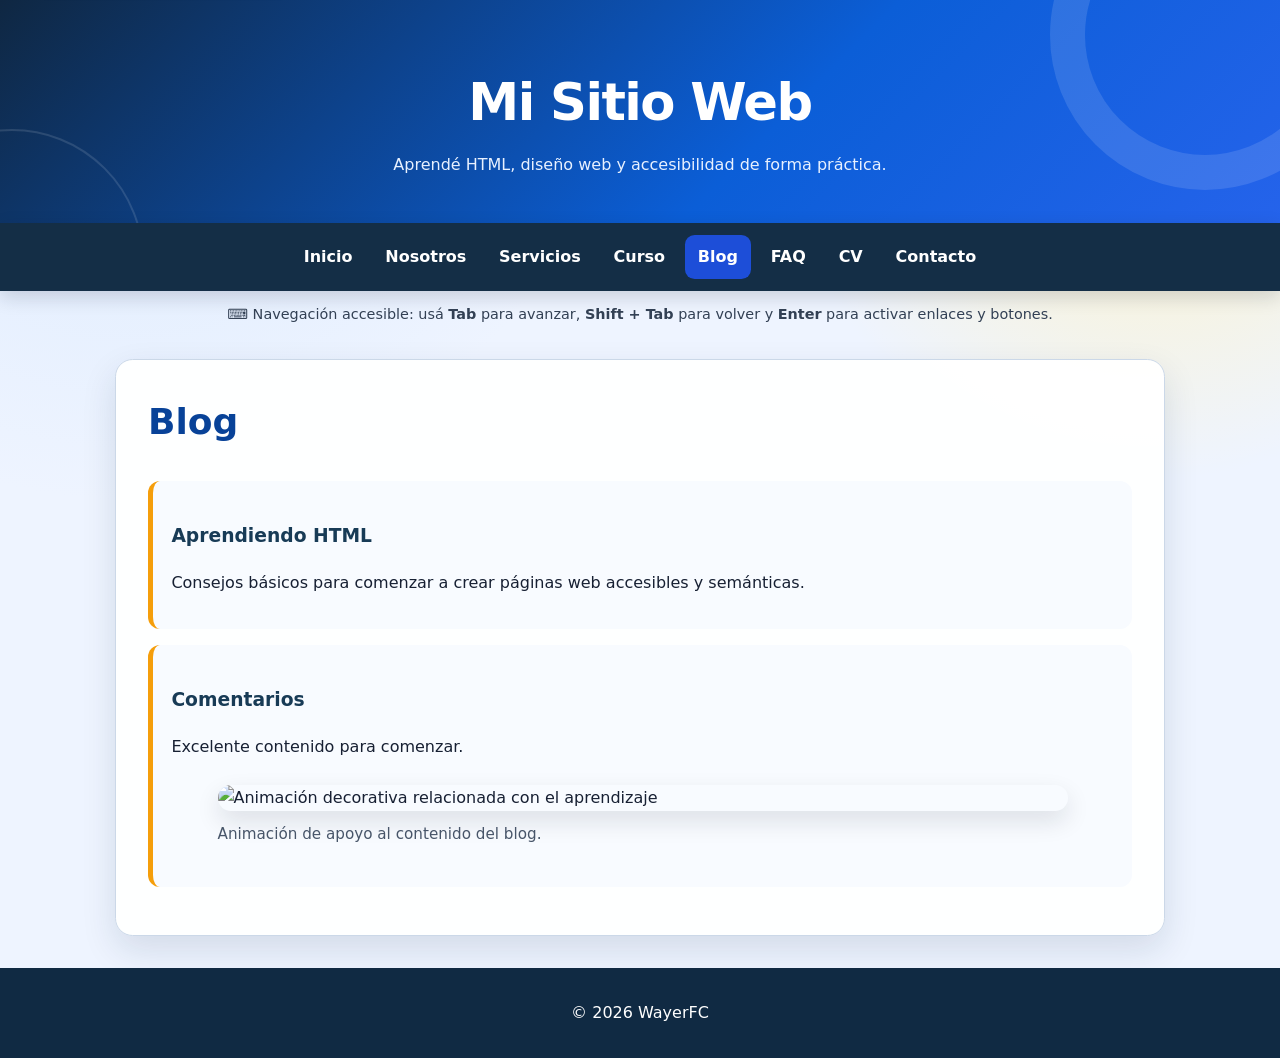
==== blog.html @ 1f74ec36 "Add files via upload" ====
<!DOCTYPE html>
<html lang="es">
<head>
<meta charset="UTF-8">
<meta name="viewport" content="width=device-width, initial-scale=1.0">
<title>Blog | Mi Sitio Web</title>
<link rel="stylesheet" href="styles.css">
</head>
<body>
<a class="skip-link" href="#contenido-principal">Saltar al contenido principal</a>
<header class="site-header"><h1>Mi Sitio Web</h1><p class="site-subtitle">Aprendé HTML, diseño web y accesibilidad de forma práctica.</p></header>
<nav class="site-nav" aria-label="Navegación principal">
<ul>
<li><a href="index.html">Inicio</a></li>
<li><a href="nosotros.html">Nosotros</a></li>
<li><a href="servicios.html">Servicios</a></li>
<li><a href="curso.html">Curso</a></li>
<li><a href="blog.html" aria-current="page">Blog</a></li>
<li><a href="faq.html">FAQ</a></li>
<li><a href="cv.html">CV</a></li>
<li><a href="contacto.html">Contacto</a></li>
</ul>
</nav>
<p class="keyboard-hint">⌨️ Navegación accesible: usá <strong>Tab</strong> para avanzar, <strong>Shift + Tab</strong> para volver y <strong>Enter</strong> para activar enlaces y botones.</p>
<main id="contenido-principal">
<section class="content-card" aria-labelledby="titulo-blog">
<h2 id="titulo-blog">Blog</h2>
<article>
<h3>Aprendiendo HTML</h3>
<p>Consejos básicos para comenzar a crear páginas web accesibles y semánticas.</p>
</article>
<article aria-labelledby="comentarios">
<h3 id="comentarios">Comentarios</h3>
<p>Excelente contenido para comenzar.</p>
<figure>
<img src="https://media.giphy.com/media/ICOgUNjpvO0PC/giphy.gif" alt="Animación decorativa relacionada con el aprendizaje">
<figcaption>Animación de apoyo al contenido del blog.</figcaption>
</figure>
</article>
</section>
</main>
<footer class="site-footer"><p>© 2026 WayerFC</p></footer>
</body>
</html>
---- styles.css ----
/* =========================================================
   Mi Sitio Web - Hoja de estilos principal
   Accesibilidad: foco visible, contraste AA y responsive
   ========================================================= */

:root {
  --bg: #eef4ff;
  --surface: #ffffff;
  --surface-soft: #f8fbff;
  --ink: #172033;
  --muted: #475569;
  --primary: #0b5ed7;
  --primary-dark: #084298;
  --nav: #102a43;
  --nav-hover: #1d4ed8;
  --accent: #f59e0b;
  --border: #cbd8e8;
  --focus: #b45309;
  --shadow: 0 14px 35px rgba(15, 42, 67, 0.12);
  --radius: 1.1rem;
}

* { box-sizing: border-box; }

html {
  scroll-behavior: smooth;
  scroll-padding-top: 5rem;
}

body {
  margin: 0;
  font-family: Inter, ui-sans-serif, system-ui, -apple-system, BlinkMacSystemFont, "Segoe UI", Arial, sans-serif;
  color: var(--ink);
  background:
    radial-gradient(circle at 10% 0%, #dbeafe 0, transparent 32%),
    radial-gradient(circle at 90% 10%, #fef3c7 0, transparent 25%),
    var(--bg);
  line-height: 1.65;
}

/* Accesibilidad: enlace visible al recibir foco con Tab */
.skip-link {
  position: fixed;
  left: 1rem;
  top: -100px;
  z-index: 2000;
  background: #fff;
  color: var(--primary-dark);
  padding: 0.75rem 1rem;
  border: 3px solid var(--focus);
  border-radius: 0.75rem;
  font-weight: 800;
  box-shadow: var(--shadow);
}

.skip-link:focus { top: 1rem; }

.site-header {
  position: relative;
  overflow: hidden;
  padding: 3.75rem 1.25rem 2.75rem;
  color: #fff;
  text-align: center;
  background: linear-gradient(135deg, #0f2742 0%, #0b5ed7 60%, #2563eb 100%);
}

.site-header::before,
.site-header::after {
  content: "";
  position: absolute;
  border: 2px solid rgba(255, 255, 255, 0.12);
  border-radius: 50%;
  pointer-events: none;
}

.site-header::before {
  width: 260px;
  height: 260px;
  left: -120px;
  bottom: -170px;
}

.site-header::after {
  width: 240px;
  height: 240px;
  right: -80px;
  top: -120px;
  border-width: 35px;
}

.site-header h1 {
  position: relative;
  z-index: 1;
  margin: 0;
  font-size: clamp(2rem, 5vw, 3.2rem);
  letter-spacing: -0.03em;
}

.site-subtitle {
  position: relative;
  z-index: 1;
  max-width: 700px;
  margin: 0.5rem auto 0;
  color: #e8f1ff;
}

.site-nav {
  position: sticky;
  top: 0;
  z-index: 1000;
  padding: 0.75rem 1rem;
  background: rgba(16, 42, 67, 0.98);
  box-shadow: 0 6px 18px rgba(15, 23, 42, 0.16);
  backdrop-filter: blur(8px);
}

.site-nav ul {
  display: flex;
  flex-wrap: wrap;
  gap: 0.45rem;
  justify-content: center;
  max-width: 1200px;
  margin: 0 auto;
  padding: 0;
  list-style: none;
}

.site-nav a {
  display: inline-block;
  color: #fff;
  padding: 0.55rem 0.8rem;
  border-radius: 0.6rem;
  font-weight: 750;
  text-decoration: none;
  transition: background 0.18s ease, transform 0.18s ease;
}

.site-nav a:hover,
.site-nav a[aria-current="page"] {
  background: var(--nav-hover);
}

.site-nav a:hover { transform: translateY(-1px); }

.site-nav a:focus-visible {
  outline: 3px solid #fff;
  outline-offset: 3px;
}

.keyboard-hint {
  max-width: 1000px;
  margin: 0.75rem auto 0;
  padding: 0 1rem;
  color: #334155;
  text-align: center;
  font-size: 0.9rem;
}

main {
  width: min(1050px, calc(100% - 2rem));
  margin: 2rem auto;
}

.content-card {
  margin: 0 0 1.5rem;
  padding: clamp(1.25rem, 3vw, 2rem);
  background: rgba(255, 255, 255, 0.97);
  border: 1px solid var(--border);
  border-radius: var(--radius);
  box-shadow: var(--shadow);
}

.content-card > h2 {
  margin-top: 0;
  color: var(--primary-dark);
  font-size: clamp(1.65rem, 4vw, 2.25rem);
}

.content-card h3 {
  margin-top: 1.5rem;
  color: #183b56;
}

.content-card a {
  color: var(--primary-dark);
  font-weight: 700;
}

.content-card a:hover { color: #063b7a; }

article {
  margin: 1rem 0;
  padding: 1rem 1.15rem;
  background: var(--surface-soft);
  border-left: 5px solid var(--accent);
  border-radius: 0.75rem;
}

figure {
  max-width: 850px;
  margin: 1.5rem auto;
}

img {
  display: block;
  max-width: 100%;
  height: auto;
  border-radius: 1rem;
  box-shadow: 0 10px 24px rgba(15, 23, 42, 0.12);
}

figcaption {
  margin-top: 0.65rem;
  color: var(--muted);
  font-size: 0.95rem;
}

.site-footer {
  padding: 2rem 1rem;
  color: #fff;
  text-align: center;
  background: var(--nav);
}

.site-footer p { margin: 0; }

/* Foco global: permite identificar el elemento activo al usar Tab */
:focus-visible {
  outline: 3px solid var(--focus);
  outline-offset: 4px;
}

video,
iframe {
  width: 100%;
  max-width: 100%;
  border: 0;
  border-radius: 1rem;
  box-shadow: var(--shadow);
}

.video-wrapper {
  max-width: 800px;
  margin: 1rem auto;
}

form { max-width: 800px; }

.form-group { margin: 0 0 1.1rem; }

label {
  display: block;
  margin-bottom: 0.45rem;
  font-weight: 800;
}

input,
textarea,
select {
  width: 100%;
  margin: 0;
  padding: 0.8rem 0.9rem;
  color: var(--ink);
  background: #fff;
  border: 2px solid #64748b;
  border-radius: 0.65rem;
  font: inherit;
}

input:focus-visible,
textarea:focus-visible,
select:focus-visible {
  outline: 3px solid var(--focus);
  outline-offset: 2px;
  border-color: var(--primary);
}

.checkbox-label {
  display: flex;
  align-items: flex-start;
  gap: 0.6rem;
}

.checkbox-label input {
  width: auto;
  margin-top: 0.35rem;
}

button {
  margin: 0.25rem 0.5rem 0.25rem 0;
  padding: 0.75rem 1.25rem;
  color: #fff;
  background: var(--primary);
  border: 2px solid var(--primary-dark);
  border-radius: 0.65rem;
  font: inherit;
  font-weight: 800;
  cursor: pointer;
}

button:hover { background: var(--primary-dark); }

button:focus-visible {
  outline: 3px solid var(--focus);
  outline-offset: 3px;
}

@media (max-width: 700px) {
  main {
    width: min(100% - 1rem, 1050px);
    margin: 1rem auto;
  }

  .site-header { padding: 2.5rem 1rem 2rem; }

  .site-nav ul {
    flex-direction: column;
    align-items: stretch;
  }

  .site-nav a { text-align: center; }
}

@media (prefers-reduced-motion: reduce) {
  html { scroll-behavior: auto; }

  *,
  *::before,
  *::after {
    transition: none !important;
    animation: none !important;
  }
}
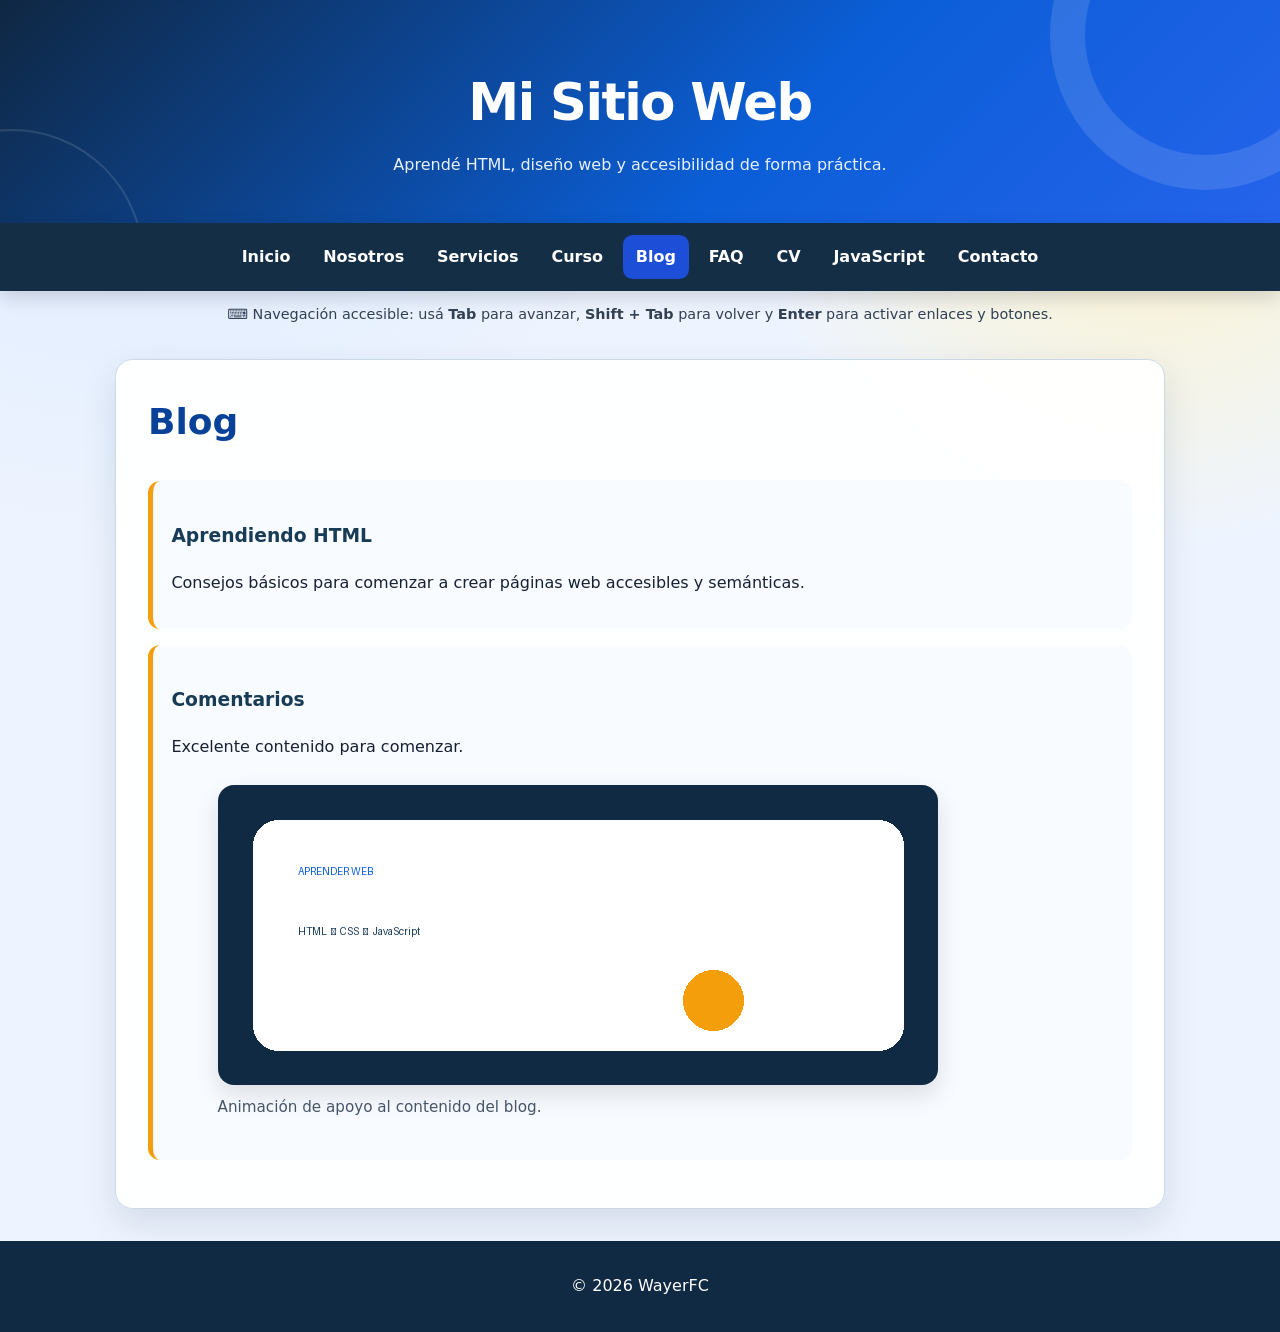
==== commit 0f2bff23: "Add files via upload" ====
--- a/blog.html
+++ b/blog.html
@@ -18,7 +18,7 @@
 <li><a href="blog.html" aria-current="page">Blog</a></li>
 <li><a href="faq.html">FAQ</a></li>
 <li><a href="cv.html">CV</a></li>
-<li><a href="contacto.html">Contacto</a></li>
+<li><a href="javascript.html">JavaScript</a></li><li><a href="contacto.html">Contacto</a></li>
 </ul>
 </nav>
 <p class="keyboard-hint">⌨️ Navegación accesible: usá <strong>Tab</strong> para avanzar, <strong>Shift + Tab</strong> para volver y <strong>Enter</strong> para activar enlaces y botones.</p>
@@ -33,7 +33,7 @@
 <h3 id="comentarios">Comentarios</h3>
 <p>Excelente contenido para comenzar.</p>
 <figure>
-<img src="https://media.giphy.com/media/ICOgUNjpvO0PC/giphy.gif" alt="Animación decorativa relacionada con el aprendizaje">
+<img src="assets/web-animation.gif" alt="Animación decorativa relacionada con el aprendizaje">
 <figcaption>Animación de apoyo al contenido del blog.</figcaption>
 </figure>
 </article>
--- a/styles.css
+++ b/styles.css
@@ -331,3 +331,27 @@
     animation: none !important;
   }
 }
+
+/* Componentes interactivos y contenido ampliado */
+.info-grid{display:grid;grid-template-columns:repeat(2,minmax(0,1fr));gap:1rem;margin:1.5rem 0}
+.info-grid article{margin:0}
+.form-error{display:block;color:#b91c1c;font-weight:700;min-height:1.4rem}
+.success-message{color:#166534;font-weight:800}
+.interactive-panel{display:none;margin-top:1rem;padding:1rem;background:#eaf2ff;border:1px solid var(--border);border-radius:.8rem}
+.interactive-panel.visible{display:block}
+.js-gallery{text-align:center}
+.js-gallery>img:first-child{width:100%;max-width:760px;height:360px;object-fit:cover}
+.gallery-thumbs{display:flex;gap:.6rem;justify-content:center;flex-wrap:wrap;margin:1rem 0}
+.gallery-thumbs button{padding:.25rem;background:#fff;border:2px solid var(--border)}
+.gallery-thumbs img{width:100px;height:65px;object-fit:cover;box-shadow:none}
+.expanded-image{display:none;width:100%;max-width:760px;margin:1rem auto}
+.summary-box{margin-top:1rem;padding:1rem;background:var(--surface-soft);border:1px solid var(--border);border-radius:.8rem}
+body.dark-mode{--bg:#111827;--surface:#1f2937;--surface-soft:#374151;--ink:#f3f4f6;--muted:#d1d5db;--border:#64748b;background:#111827;color:#f3f4f6}
+body.dark-mode .content-card{background:#1f2937}
+body.dark-mode .keyboard-hint{color:#e5e7eb}
+body.dark-mode input,body.dark-mode textarea,body.dark-mode select{background:#374151;color:#fff}
+body.dark-mode .interactive-panel{background:#374151}
+.video-wrapper iframe{aspect-ratio:16/9;height:auto}
+@media(max-width:700px){.info-grid{grid-template-columns:1fr}.js-gallery>img:first-child{height:260px}}
+
+.video-wrapper{margin:1.25rem 0}.video-wrapper video{display:block;width:100%;max-width:900px;border-radius:1rem;box-shadow:var(--shadow);background:#000}.video-wrapper iframe{display:block;width:100%;min-height:420px;border:0;border-radius:1rem}
